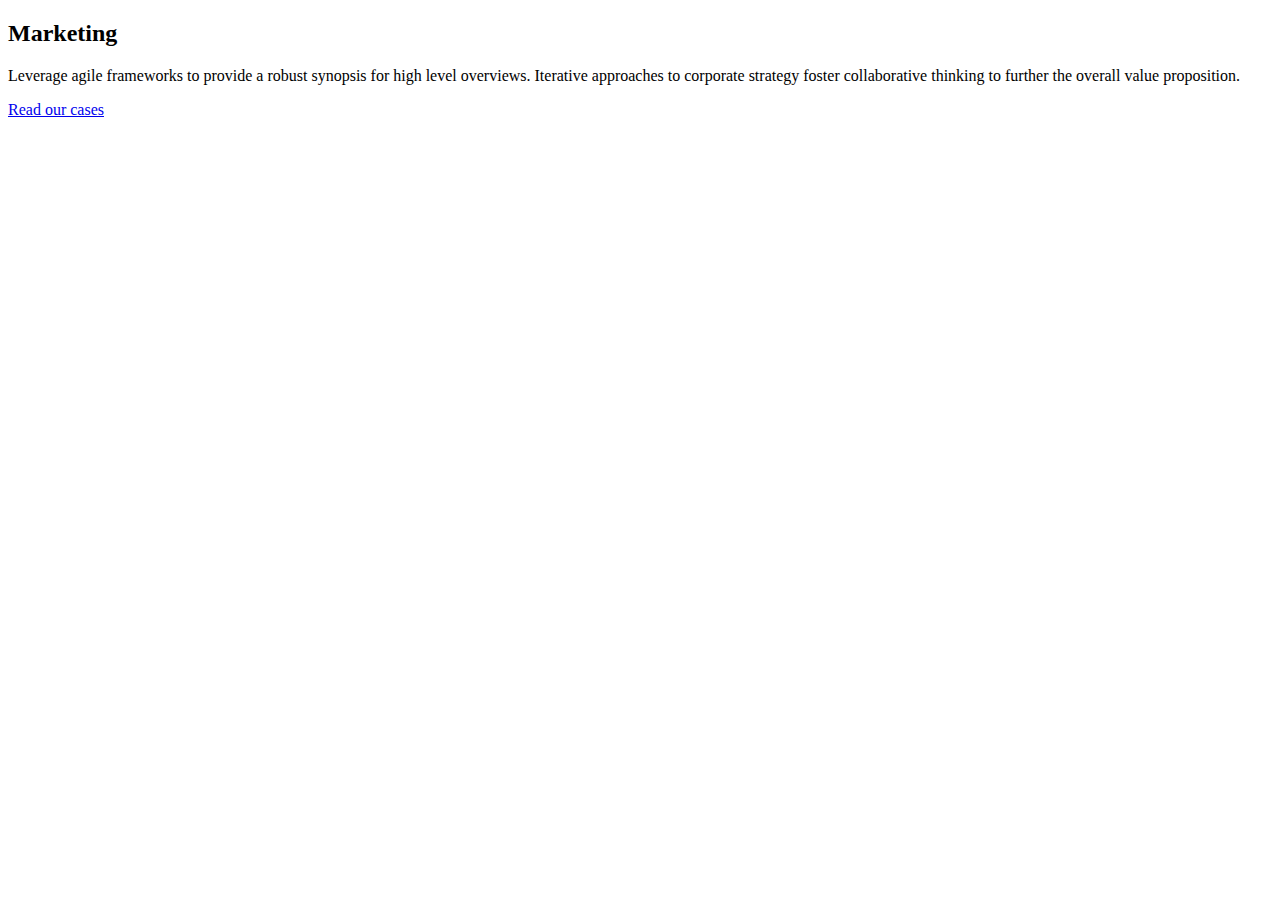
==== Responsive Stats Card/index.html @ a25d507d "Responsive Stats Card" ====
<!DOCTYPE html>
<html lang="en">
<head>
    <meta charset="UTF-8">
    <meta name="viewport" content="width=device-width, initial-scale=1.0">
    <title>Responsive Stats Card</title>
</head>
<body>
    <div class="card">
        <div class="info-left">
            <h2 class="info-heading">Marketing</h2>
            <p class="info-description">Leverage agile frameworks to provide a robust synopsis for high level overviews. Iterative approaches to corporate strategy foster collaborative thinking to further the overall value proposition.</p>
            <a href="#" class="info-button">Read our cases</a>
        </div>
        <div class="info-right">

        </div>
    </div>
</body>
</html>
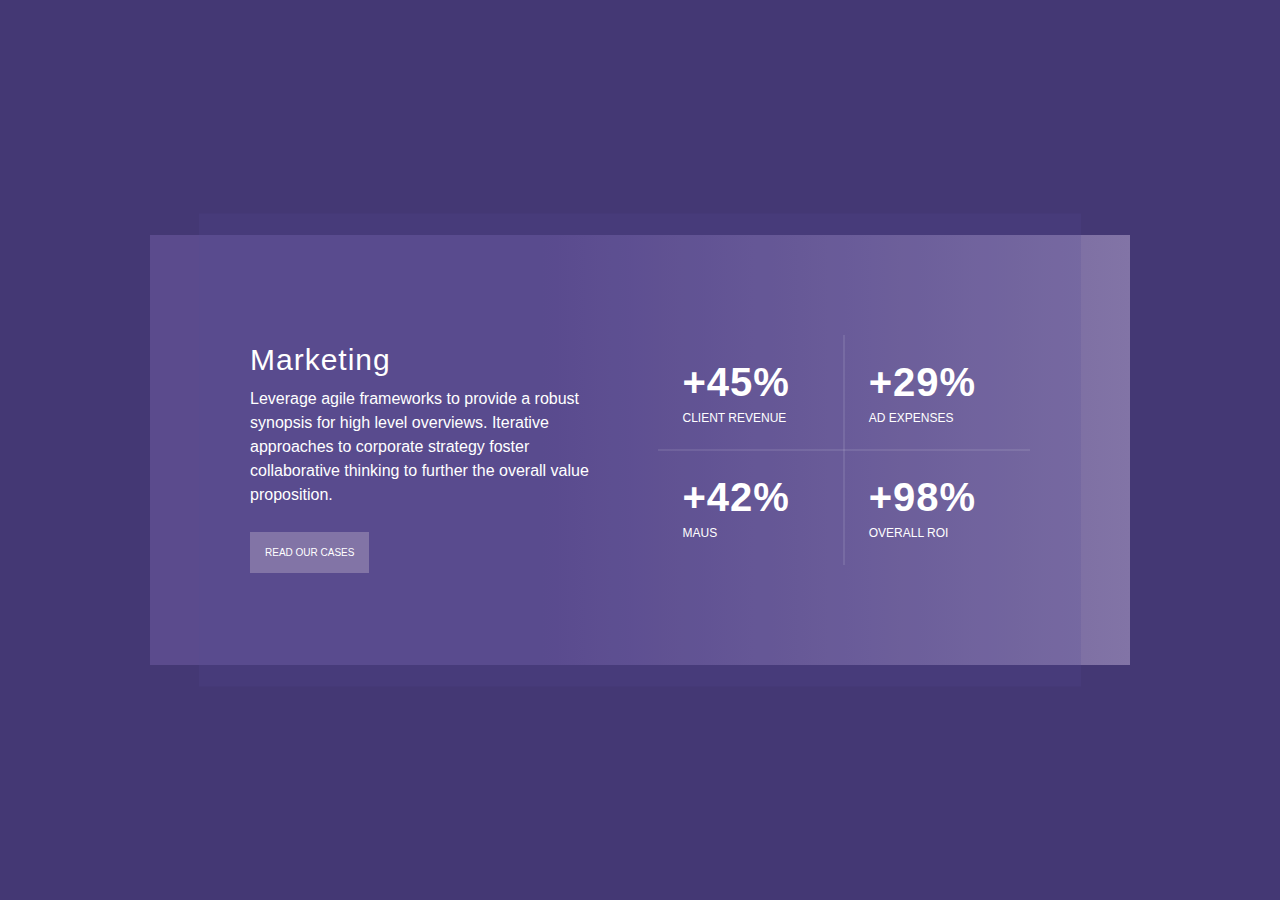
==== commit 47bb7465: "Responsive Stats Card" ====
--- a/Responsive Stats Card/index.html
+++ b/Responsive Stats Card/index.html
@@ -4,6 +4,7 @@
     <meta charset="UTF-8">
     <meta name="viewport" content="width=device-width, initial-scale=1.0">
     <title>Responsive Stats Card</title>
+    <link rel="stylesheet" href="style.css">
 </head>
 <body>
     <div class="card">
@@ -13,7 +14,22 @@
             <a href="#" class="info-button">Read our cases</a>
         </div>
         <div class="info-right">
-
+            <div class="stat-gruop">
+                <h5 class="stat-number">+45%</h5>
+                <span class="stat-name">Client revenue</span>
+            </div>
+            <div class="stat-gruop">
+                <h5 class="stat-number">+29%</h5>
+                <span class="stat-name">Ad expenses</span>
+            </div>
+            <div class="stat-gruop">
+                <h5 class="stat-number">+42%</h5>
+                <span class="stat-name">Maus</span>
+            </div>
+            <div class="stat-gruop">
+                <h5 class="stat-number">+98%</h5>
+                <span class="stat-name">Overall ROI</span>
+            </div>
         </div>
     </div>
 </body>
--- a/Responsive Stats Card/style.css
+++ b/Responsive Stats Card/style.css
@@ -0,0 +1,136 @@
+*{
+    margin: 0;
+    padding: 0;
+    box-sizing: border-box;
+}
+
+html{
+    font-size: 62.5%;
+}
+
+body{
+    width: 100%;
+    height: 100vh;
+    background-color: #443874;
+    padding: 1.5rem;
+    display: flex;
+    align-items: center;
+    justify-content: center;
+}
+
+.card{
+    background-image: linear-gradient(to right, #5b4b8d 40%, #8274a6 );
+    color: #fff;
+    font-family: sans-serif;
+    padding: 2rem;
+    position: relative;    
+    z-index: 0;  
+}
+
+.card::before{
+    content: "";
+    width: 90%;
+    height: 110%;
+    background-color: rgba(87, 74, 149, .2);
+    position: absolute;
+    top: 50%;
+    left: 50%;
+    transform: translate(-50%, -50%);
+    z-index: -1;
+}
+
+.info-heading{
+    font-size: 3rem;
+    letter-spacing: 1px;
+    font-weight: 100;
+    margin-bottom: 1rem;
+}
+
+.info-description{
+    font-size: 1.6rem;
+    margin-bottom: 4rem;
+    line-height: 1.5;
+}
+
+.info-button{
+    text-decoration: none;
+    text-transform: uppercase;
+    color: #fff;
+    background-color: #8274a6;
+    padding: 1.5rem;
+    transition: all .5s;
+}
+
+.info-button:hover{
+    box-shadow: 0 0 1.5rem rgba(0, 0, 0, .4);
+}
+
+.info-right{
+    display: grid;
+    grid-template-columns: 1fr 1fr;
+    grid-template-rows: auto;
+    margin-top: 5rem;
+    position: relative;    
+}
+
+.info-right::before,
+.info-right::after{
+    content: "";
+    background-color: rgba(255, 255, 255, .2);
+    position: absolute;
+    top: 50%;
+}
+
+.info-right::before{    
+    width: 100%;
+    height: 1px;    
+    transform: translateY(-50%);
+}
+
+.info-right::after{
+    width: 1px;
+    height: 100%;
+    left: 50%;
+    transform: translate(-50%, -50%);
+}
+
+.stat-gruop{
+    padding: 2.5rem;
+}
+
+.stat-number{
+    font-size: 2.6rem;
+    letter-spacing: 1px;
+    margin-bottom: .6rem;
+}
+
+.stat-name{
+    text-transform: uppercase;
+}
+
+@media screen and (min-width: 768px){
+    .card {
+        max-width: 98rem;
+        display: flex;
+        align-items: center;
+        padding: 10rem;
+    }
+
+    .info-left{
+        flex: 1;
+        padding-right: 3.5rem;
+    }
+
+    .info-right{
+        flex: 1;
+        margin-top: 0;
+    }
+
+    .stat-number{
+        font-size: 4rem;
+    }
+
+    .stat-name{
+        font-size: 1.2rem;
+    }
+}